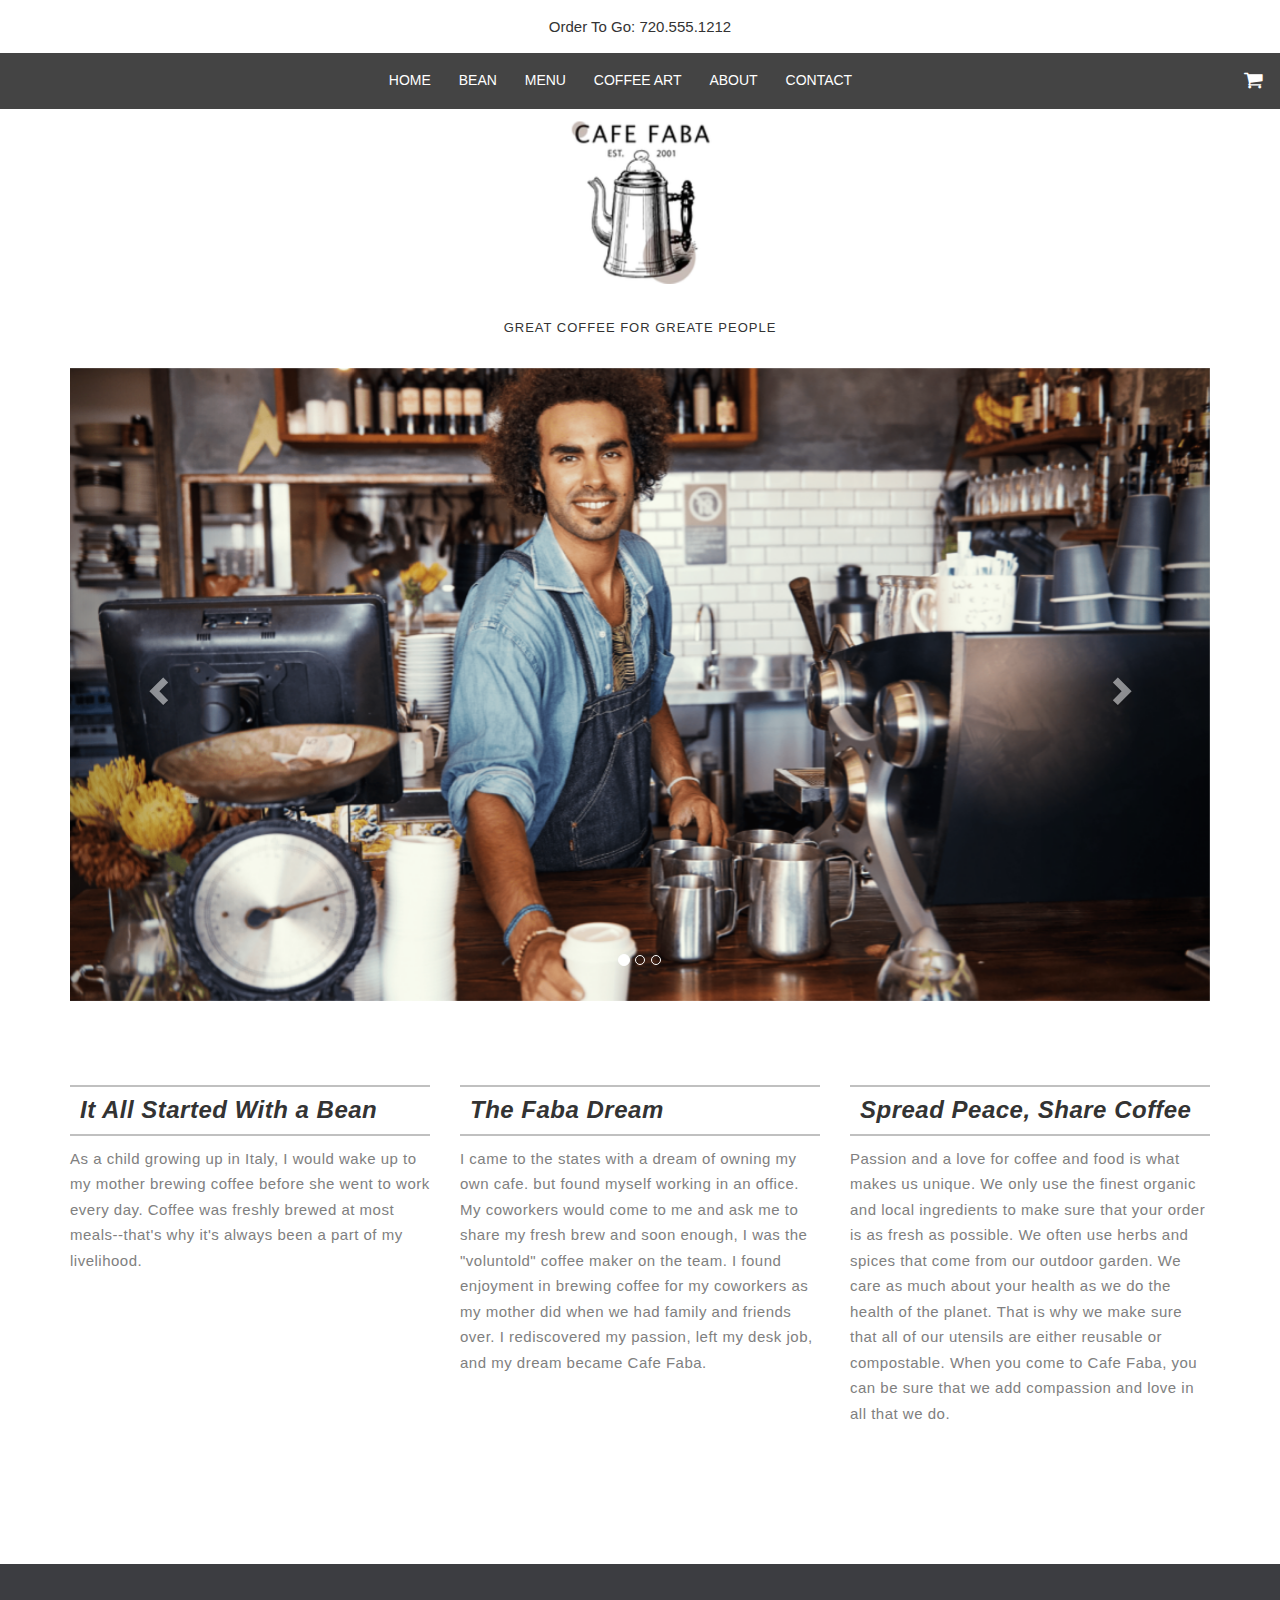
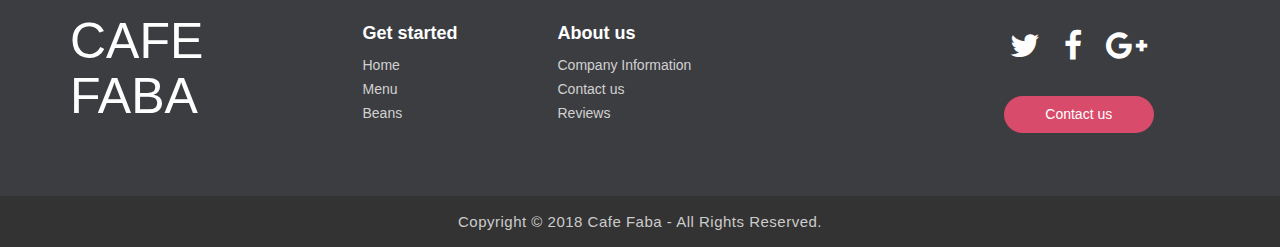
==== about.html @ 1ef1de38 "Add files via upload" ====
<!DOCTYPE html>
<html lang="en">
<head>
    <meta charset="utf-8">
    <title>ABOUT US - CAFE FABA</title>
    <link rel="stylesheet" href="css/about.css">
    <meta name="viewport" content="width=device-width, initial-scale=1.0">
    <link rel="stylesheet" href="https://maxcdn.bootstrapcdn.com/bootstrap/3.4.0/css/bootstrap.min.css">
    <script src="https://ajax.googleapis.com/ajax/libs/jquery/3.3.1/jquery.min.js"></script>
    <script src="https://maxcdn.bootstrapcdn.com/bootstrap/3.4.0/js/bootstrap.min.js"></script>
    <link rel="stylesheet" href="https://cdnjs.cloudflare.com/ajax/libs/font-awesome/4.7.0/css/font-awesome.min.css">

</head>
<body>
    <div class="header">Order To Go: 720.555.1212</div>
    <nav>
        <ul>
            <li><a href="index.html">HOME</a></li>
            <li><a href="orderBean.html">BEAN</a></li>
            <li><a href="menu.html">MENU</a></li>
            <li><a href="coffee.html">COFFEE ART</a></li>
            <li class="parent"><a href="">ABOUT</a>
                <ul class="child">
                    <li><a href="about.html">ABOUT US</a></li>
                    <li><a href="review.html">CUSTOMER REVIEW</a></li>
                </ul>
            </li>
            <li><a href="contact.html">CONTACT</a></li>
            <li style="float:right; padding-left: 10px"><a class="fa fa-shopping-cart" style="font-size:20px;" href="cart.html"></a></li>
        </ul>
    </nav>
<div id="mySidebar" class="sidebar">
    <a href="javascript:void(0)" class="closebtn" onclick="closeNav()">×</a>
    <a href="home.html">HOME</a>
    <a href="menu.html">MENU</a>
    <a href="orderBean.html">BEAN</a>
    <a href="coffee.html">COFFEE ART </a>
    <a href="about.html">ABOUT</a>
    <a href="review.html">REVIEW</a>
    <a href="contact.html">CONTACT</a>
    <a href="cart.html">CART</a>
  </div>
  
  <div id="main">
    <button class="openbtn" onclick="openNav()">☰ </button>  
  </div>
  
  <script>
  function openNav() {
    document.getElementById("mySidebar").style.width = "250px";
    document.getElementById("main").style.marginLeft = "250px";
  }
  
  function closeNav() {
    document.getElementById("mySidebar").style.width = "0";
    document.getElementById("main").style.marginLeft= "0";
  }
  </script> 
    <figure><img height="180" src="images/cafe.png" alt="cafeLogo" width="160"></figure>
    <header>
        GREAT COFFEE FOR GREATE PEOPLE
    </header>
<main>
    <div class="container">
            <div id="myCarousel" class="carousel slide" data-ride="carousel">
                    <!-- Indicators -->
                    <ol class="carousel-indicators">
                      <li data-target="#myCarousel" data-slide-to="0" class="active"></li>
                      <li data-target="#myCarousel" data-slide-to="1"></li>
                      <li data-target="#myCarousel" data-slide-to="2"></li>
                    </ol>
                
                    <!-- Wrapper for slides -->
                    <div class="carousel-inner">
                      <div class="item active">
                        <img src="images/lastmaking.png" alt="abc" style="width:100%; height:50%;">
                      </div>
                
                      <div class="item">
                        <img  src="images/making3.jpeg" alt="abc" style="width:100%; height:50%;">
                      </div>
                    
                      <div class="item">
                        <img src="images/last.jpg" alt="abc" style="width:100%; height:50%;">
                      </div>
                    </div>
                
                    <!-- Left and right controls -->
                    <a class="left carousel-control" href="#myCarousel" data-slide="prev">
                      <span class="glyphicon glyphicon-chevron-left"></span>
                      <span class="sr-only">Previous</span>
                    </a>
                    <a class="right carousel-control" href="#myCarousel" data-slide="next">
                      <span class="glyphicon glyphicon-chevron-right"></span>
                      <span class="sr-only">Next</span>
                    </a>
                  </div>
                </div>
    <div class="container about" style="margin-bottom:2%;">
        <div class="row">
            <div class="col-sm-4">
            <h3>It All Started With a Bean</h3>
                <p>As a child growing up in Italy, I would wake up to my mother brewing coffee before she went to work every day. Coffee was freshly brewed at most meals--that's why it's always been a part of my livelihood. </p>
            </div>
            <div class="col-sm-4">
                <h3>The Faba Dream</h3>
                <p>I came to the states with a dream of owning my own cafe. but found myself working in an office. My coworkers would come to me and ask me to share my fresh brew and soon enough, I was the "voluntold" coffee maker on the team. I found enjoyment in brewing coffee for my coworkers as my mother did when we had family and friends over. I rediscovered my passion, left my desk job, and my dream became Cafe Faba.</p>
            </div>
            <div class="col-sm-4">
                <h3>Spread Peace, Share Coffee</h3>
                <p>Passion and a love for coffee and food is what makes us unique. We only use the finest organic and local ingredients to make sure that your order is as fresh as possible. We often use herbs and spices that come from our outdoor garden. We care as much about your health as we do the health of the planet. That is why we make sure that all of our utensils are either reusable or compostable. When you come to Cafe Faba, you can be sure that we add compassion and love in all that we do.</p>
             </div>
    </div>

</div>
</main>
        
        
        <footer id="myFooter">
            <div class="container">
                <div class="row">
                    <div class="col-sm-3">
                        <h2 class="logo"><a href="#"> CAFE FABA </a></h2>
                    </div>
                    <div class="col-sm-2">
                        <h5>Get started</h5>
                        <ul>
                            <li><a href="index.html">Home</a></li>
                            <li><a href="menu.html">Menu</a></li>
                            <li><a href="orderBean.html">Beans</a></li>
                        </ul>
                    </div>
                    <div class="col-sm-2">
                        <h5>About us</h5>
                        <ul>
                            <li><a href="about.html">Company Information</a></li>
                            <li><a href="contact.html">Contact us</a></li>
                            <li><a href="review.html">Reviews</a></li>
                        </ul>
                    </div>
                    <div class="col-sm-2" style="visibility: hidden;">
                        <h5>About us</h5>
                        <ul>
                            <li><a href="about.html">Company Information</a></li>
                            <li><a href="contact.html">Contact us</a></li>
                            <li><a href="review.html">Reviews</a></li>
                        </ul>
                    </div>
                    <div class="col-sm-3">
                        <div class="social-networks">
                            <a href="#" class="twitter"><i class="fa fa-twitter"></i></a>
                            <a href="#" class="facebook"><i class="fa fa-facebook"></i></a>
                            <a href="#" class="google"><i class="fa fa-google-plus"></i></a>
                        </div>
                        <button type="button" class="btn btn-default">Contact us</button>
                    </div>
                </div>
            </div>
            <div class="footer-copyright">
                <p>Copyright &copy; 2018 Cafe Faba - All Rights Reserved. </p>
            </div>
        </footer> 
    </body>
---- css/about.css ----
*{
    font-family:arial;
}

.header{
    text-align:center;
    padding:16px;
    font-size:15px;
}
header{
    text-align:center;
    letter-spacing: 1px;
    padding-bottom:30px;
    font-size:13px;
}
figure{
    text-align: center;
    padding-bottom:30px;
}

nav {
    background: #444;
    width: 100%;
    padding:7px 7px;
    text-align:center;
}

nav ul {
    padding: 0;
    margin: 0;
}

nav ul li {
    position: relative;
    display: inline-block;
    list-style-type: none;
    margin: 0;
    padding: 10px 0;
}
    nav ul li:hover {
        background:silver;
        border-radius: 20px;
    }

nav ul li a {
    color: #fff;
    text-decoration: none;
    padding: 12px;
}
    nav ul li a:hover {
        color: #fff;
        text-decoration: none;
        border-radius: 30px;
    }
    .fa-shopping-cart{
        font-size:20px; 
        padding:0;
        padding-right:10px;
    }
    .col-xs-12 h2{
        color:black;
        font-size:30px;
        font-weight:bold;
        padding-bottom:30px;
        margin-top:10%;
    }
    h3{
        color:black;
        margin-bottom:5%;
        margin-top:10%;
        font-size:18px;
        letter-spacing: 0.5px;
        font-style:italic;
    }
    p{
        letter-spacing:0.5px;
        line-height:170%;
        font-size:15px;
        color:gray;
    }
  
main{
    margin-bottom:8%;
}


/* Sub Menu */
nav ul li.parent ul.child {
    display: none; /* Hide Sub Menu */
}
nav ul li.parent:hover ul.child {
    display: block; /* Show Sub Menu on Hover */
    position: absolute;
    top: 40px;
    background: gray;
    border-radius: 20px;
}

nav ul li.parent ul.child li {
    width: 9em;
    padding: 0;
}
nav ul li.parent ul.child li:hover {
    background: silver;
    border-radius: 20px;
}
nav ul li.parent ul.child li a {
    display: block;
    text-align:left;
}
#myFooter {
    background-color: #3c3d41;
    color: white;
    padding-top: 30px;
}

#myFooter .footer-copyright {
    background-color: #333333;
    padding-top: 3px;
    padding-bottom: 3px;
    text-align: center;
}

#myFooter .row {
    margin-bottom: 60px;
}

#myFooter .navbar-brand {
    margin-top: 45px;
    height: 65px;
}

#myFooter .footer-copyright p {
    margin: 10px;
    color: #ccc;
}

#myFooter ul {
    list-style-type: none;
    padding-left: 0;
    line-height: 1.7;
}

#myFooter h5 {
    font-size: 18px;
    color: white;
    font-weight: bold;
    margin-top: 30px;
}

#myFooter h2 a{
    font-size: 50px;
    text-align: center;
    color: #fff;
}

#myFooter a {
    color: #d2d1d1;
    text-decoration: none;
}

#myFooter a:hover,
#myFooter a:focus {
    text-decoration: none;
    color: white;
}

#myFooter .social-networks {
    text-align: center;
    padding-top: 30px;
    padding-bottom: 16px;
}

#myFooter .social-networks a {
    font-size: 32px;
    color: #f9f9f9;
    padding: 10px;
    transition: 0.2s;
}

#myFooter .social-networks a:hover {
    text-decoration: none;
}

#myFooter i:hover{
    color:#0077e2;
}

#myFooter i{
    color:white;
}
#myFooter .btn {
    color: white;
    background-color: #d84b6b;
    border-radius: 20px;
    border: none;
    width: 150px;
    display: block;
    margin: 0 auto;
    margin-top: 10px;
    line-height: 25px;
}

@media screen and (max-width: 767px) {
    #myFooter {
        text-align: center;
    }
}



html{
    height: 100%;
}

body{
    display: flex;
    flex-direction: column;
    height: 100%;
    overflow-x:hidden;
}

.content{
   flex: 1 0 auto;
   min-height: 200px;
}

#myFooter{
   flex: 0 0 auto;
}
.thumbnail {
    position: relative;
}

.caption {
    position: absolute;
    top: 36%;
    bottom:35%;
    left: 0;
    width: 100%;
    font-weight:bold;
    font-size:40px;
}
.sidebar {
    height: 100%;
    width: 0;
    position: fixed;
    z-index: 1;
    top: 0;
    left: 0;
    background-color: #111;
    overflow-x: hidden;
    transition: 0.5s;
    padding-top: 60px;
  }
  
  .sidebar a {
    padding: 8px 8px 8px 32px;
    text-decoration: none;
    font-size: 25px;
    color: #818181;
    display: block;
    transition: 0.3s;
  }
  
  .sidebar a:hover {
    color: #f1f1f1;
  }
  
  .sidebar .closebtn {
    position: absolute;
    top: 0;
    right: 25px;
    font-size: 36px;
    margin-left: 50px;
  }
  
  .openbtn {
    font-size: 20px;
    cursor: pointer;
    color: black;
    background-color:white;
    padding: 10px 15px;
    border: none;
    text-align:left;
  }
  
  .openbtn:hover {
    background-color: #444;
  }
  
  #main {
    transition: margin-left .5s;
    padding: 16px;
    display:none;
  }
  

  @media (max-width: 800px) {
  nav ul { display: none; }
  #main{ display:inline-block; }
  }
  .about{
      margin-top:5%;
  }
  .about h3{
      border-top:2px solid silver;
      border-bottom:2px solid silver;
      padding:10px;
      font-weight:bold;
  }
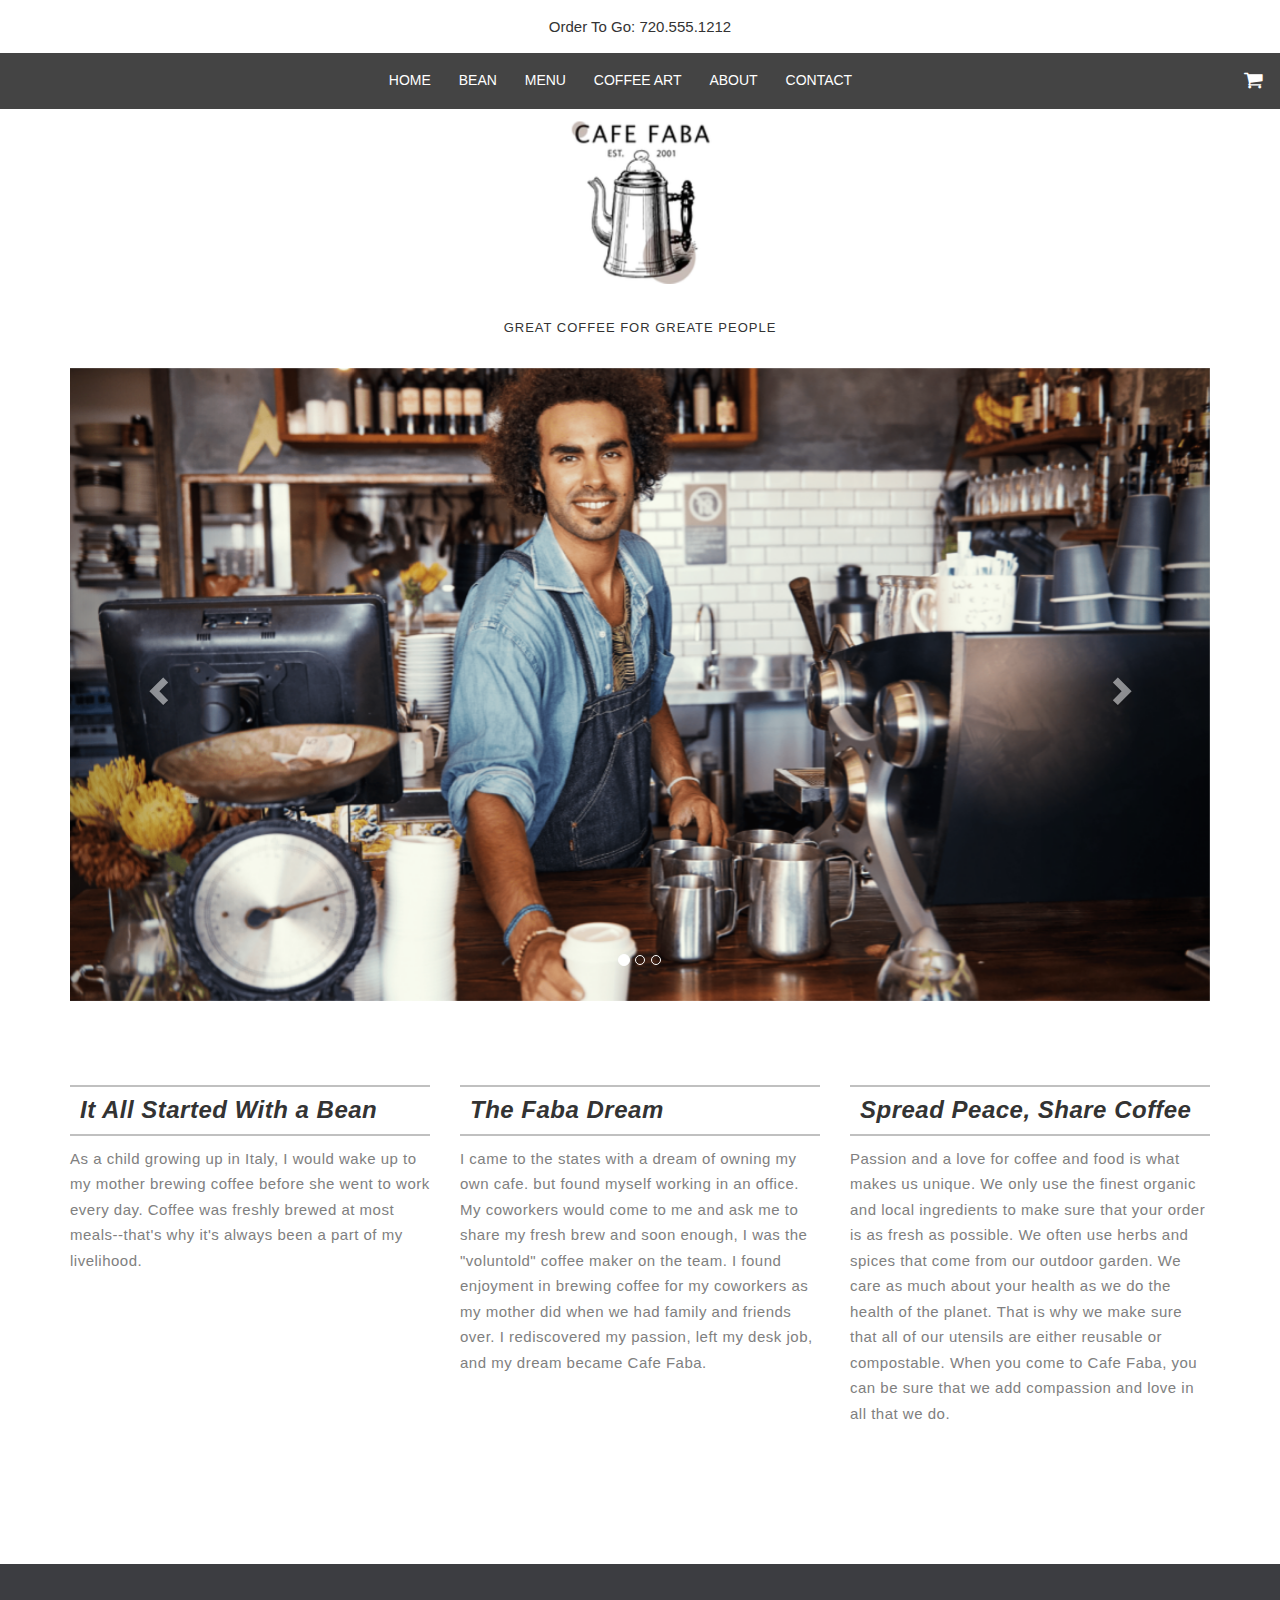
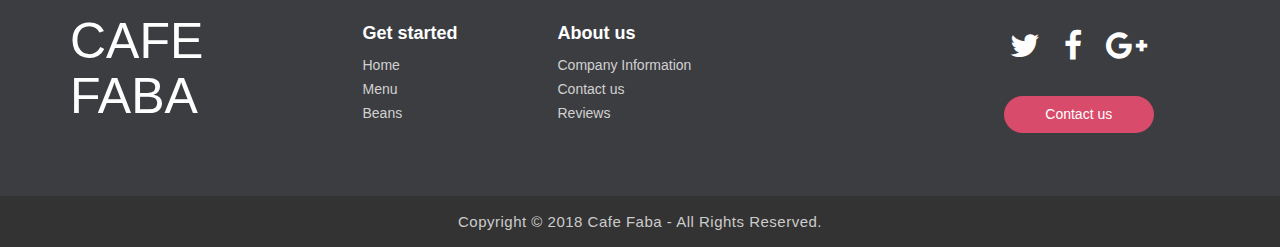
==== commit de0ab58d: "Update about.html" ====
--- a/about.html
+++ b/about.html
@@ -31,7 +31,7 @@
     </nav>
 <div id="mySidebar" class="sidebar">
     <a href="javascript:void(0)" class="closebtn" onclick="closeNav()">×</a>
-    <a href="home.html">HOME</a>
+    <a href="index.html">HOME</a>
     <a href="menu.html">MENU</a>
     <a href="orderBean.html">BEAN</a>
     <a href="coffee.html">COFFEE ART </a>
@@ -160,4 +160,4 @@
                 <p>Copyright &copy; 2018 Cafe Faba - All Rights Reserved. </p>
             </div>
         </footer> 
-    </body>+    </body>
